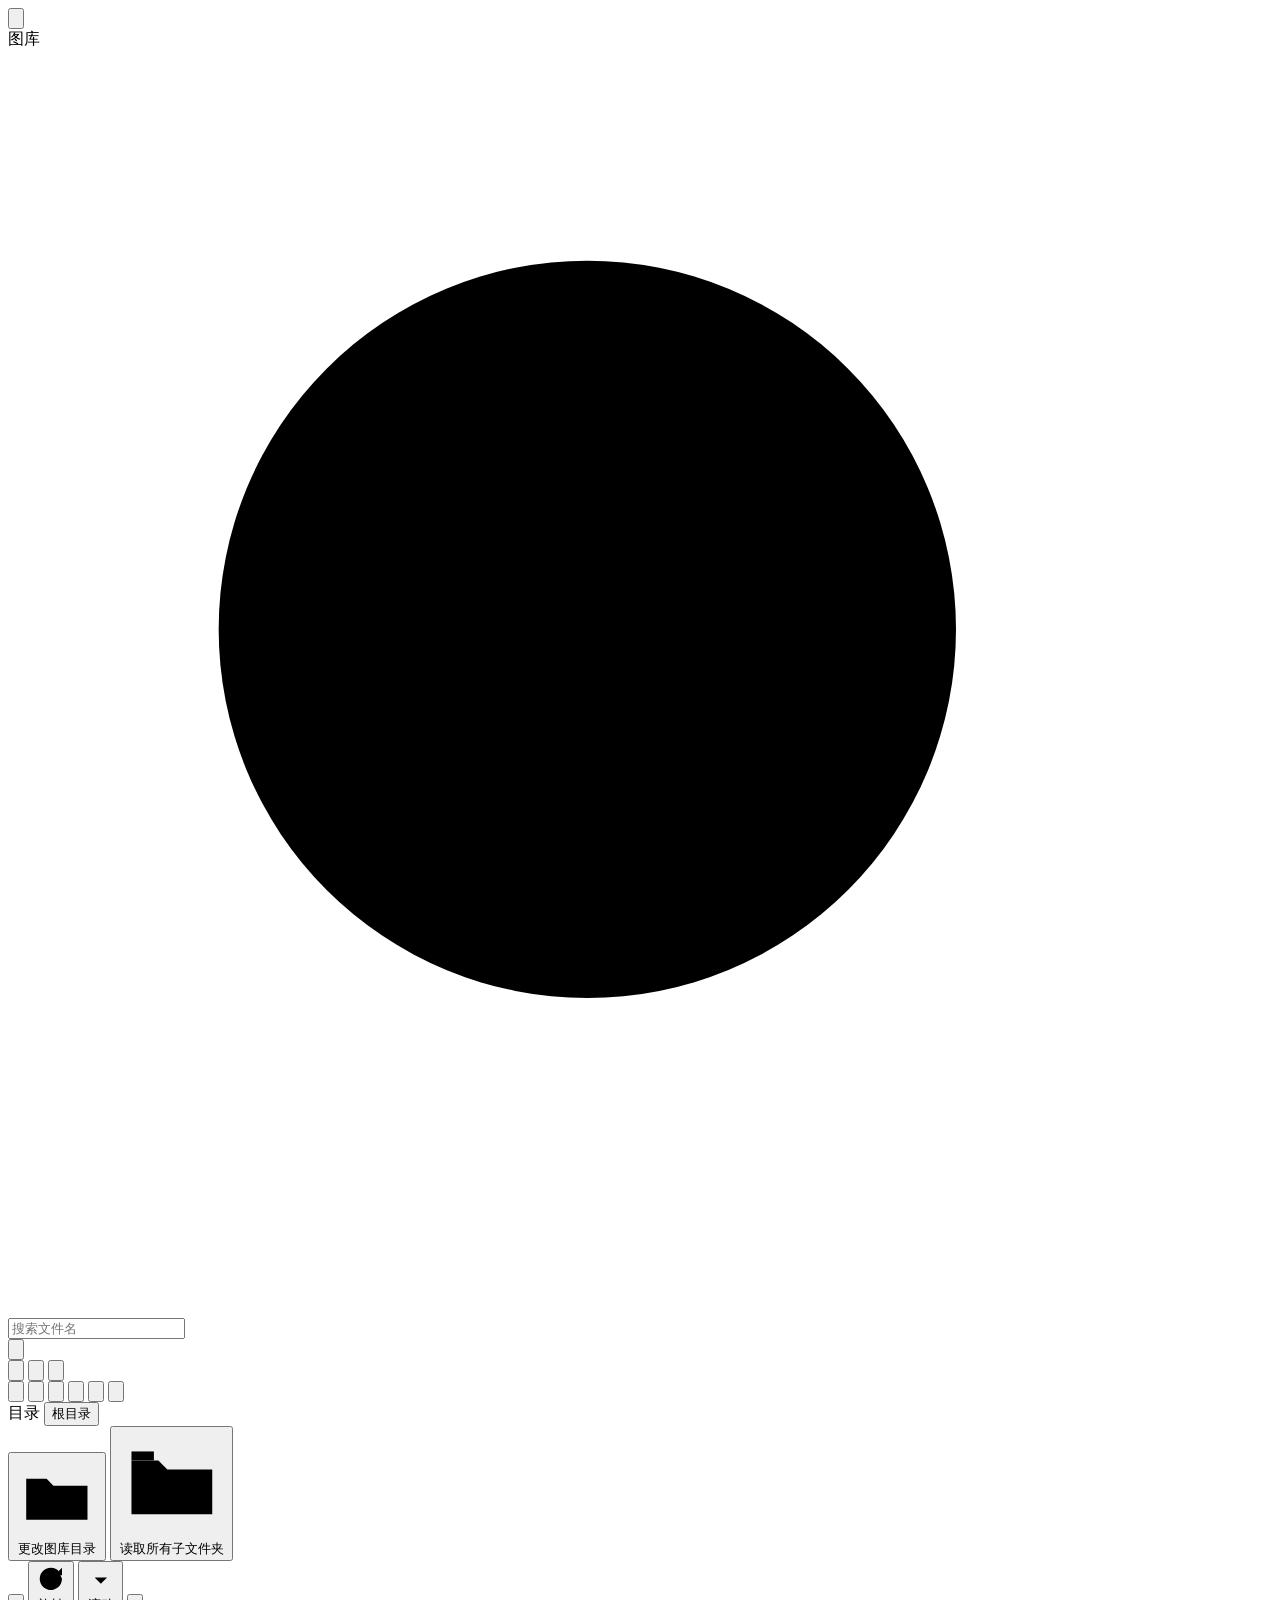
==== public/index.html @ 99fdb9b0 "本地图库 v1.1：修复多列模式失效等 18 处问题，灯箱新增全屏 - 多列模式 column-fill:auto -> balance（原来 6 列只剩一列） - 180 度旋转、保存的列数、按间隔" ====
<!DOCTYPE html>
<html lang="zh-CN" data-theme="light">
<head>
<meta charset="UTF-8">
<meta name="viewport" content="width=device-width, initial-scale=1, viewport-fit=cover, maximum-scale=5">
<meta name="theme-color" content="#ffffff">
<meta name="apple-mobile-web-app-capable" content="yes">
<title>图库</title>
<link rel="stylesheet" href="/style.css">
<link rel="icon" href="data:image/svg+xml,<svg xmlns='http://www.w3.org/2000/svg' viewBox='0 0 24 24' fill='none' stroke='%23111' stroke-width='1.8'><rect x='3' y='3' width='18' height='18' rx='2'/><circle cx='9' cy='9' r='1.6'/><path d='M21 15l-5-5L5 21'/></svg>">
</head>
<body>

<header id="topbar">
  <button id="btnMenu" class="ibtn" title="目录 (M)" aria-label="目录">
    <svg viewBox="0 0 24 24"><path d="M4 6h16M4 12h16M4 18h16"/></svg>
  </button>

  <div id="titleWrap">
    <span id="docTitle">图库</span>
    <span id="docMeta"></span>
  </div>

  <div class="tb-spacer"></div>

  <div id="searchBox" class="searchbox">
    <svg viewBox="0 0 24 24" class="sch-ico"><circle cx="11" cy="11" r="7"/><path d="M20 20l-3.5-3.5"/></svg>
    <input id="q" type="search" placeholder="搜索文件名" autocomplete="off" spellcheck="false">
  </div>

  <div class="tb-tools">
    <button id="btnSearch" class="ibtn m-only" title="搜索">
      <svg viewBox="0 0 24 24"><circle cx="11" cy="11" r="7"/><path d="M20 20l-3.5-3.5"/></svg>
    </button>

    <div class="seg">
      <button id="btnGrid" class="ibtn on" title="网格 (1)">
        <svg viewBox="0 0 24 24"><rect x="3" y="3" width="7" height="7" rx="1"/><rect x="14" y="3" width="7" height="7" rx="1"/><rect x="3" y="14" width="7" height="7" rx="1"/><rect x="14" y="14" width="7" height="7" rx="1"/></svg>
      </button>
      <button id="btnTwo" class="ibtn" title="多列 (3)｜长按调列数与图片大小">
        <svg viewBox="0 0 24 24"><rect x="3" y="3" width="8" height="18" rx="1"/><rect x="13" y="3" width="8" height="18" rx="1"/></svg>
      </button>
      <button id="btnSingle" class="ibtn" title="单列 (2)">
        <svg viewBox="0 0 24 24"><rect x="4" y="3" width="16" height="7" rx="1"/><rect x="4" y="14" width="16" height="7" rx="1"/></svg>
      </button>
    </div>

    <button id="btnRot" class="ibtn m-hide" title="旋转 90° (R)">
      <svg viewBox="0 0 24 24"><path d="M21 12a9 9 0 1 1-3.2-6.9"/><path d="M21 3v6h-6"/></svg>
    </button>

    <button id="btnAuto" class="ibtn m-hide" title="自动滚动 (空格)">
      <svg viewBox="0 0 24 24"><path d="M12 4v12"/><path d="M7 11l5 5 5-5"/><path d="M5 20h14"/></svg>
    </button>

    <button id="btnSlideshow" class="ibtn m-hide" title="幻灯片">
      <svg viewBox="0 0 24 24"><rect x="3" y="5" width="18" height="14" rx="2"/><path d="M10 9.5l5 2.5-5 2.5z"/></svg>
    </button>

    <button id="btnFullscreen" class="ibtn m-only" title="全屏">
      <svg viewBox="0 0 24 24"><path d="M4 9V4h5"/><path d="M20 9V4h-5"/><path d="M4 15v5h5"/><path d="M20 15v5h-5"/></svg>
    </button>

    <button id="btnSettings" class="ibtn" title="设置">
      <svg viewBox="0 0 24 24"><circle cx="12" cy="12" r="3.1"/><path d="M19.4 15a1.65 1.65 0 0 0 .33 1.82l.06.06a2 2 0 1 1-2.83 2.83l-.06-.06a1.65 1.65 0 0 0-1.82-.33 1.65 1.65 0 0 0-1 1.51V21a2 2 0 0 1-4 0v-.09A1.65 1.65 0 0 0 9 19.4a1.65 1.65 0 0 0-1.82.33l-.06.06a2 2 0 1 1-2.83-2.83l.06-.06a1.65 1.65 0 0 0 .33-1.82 1.65 1.65 0 0 0-1.51-1H3a2 2 0 0 1 0-4h.09A1.65 1.65 0 0 0 4.6 9a1.65 1.65 0 0 0-.33-1.82l-.06-.06a2 2 0 1 1 2.83-2.83l.06.06a1.65 1.65 0 0 0 1.82.33H9a1.65 1.65 0 0 0 1-1.51V3a2 2 0 0 1 4 0v.09a1.65 1.65 0 0 0 1 1.51 1.65 1.65 0 0 0 1.82-.33l.06-.06a2 2 0 1 1 2.83 2.83l-.06.06a1.65 1.65 0 0 0-.33 1.82V9a1.65 1.65 0 0 0 1.51 1H21a2 2 0 0 1 0 4h-.09a1.65 1.65 0 0 0-1.51 1z"/></svg>
    </button>

    <button id="btnTheme" class="ibtn" title="深色 / 浅色">
      <svg viewBox="0 0 24 24"><circle cx="12" cy="12" r="8.5"/><path d="M12 3.5a8.5 8.5 0 0 0 0 17z" fill="currentColor" stroke="none"/></svg>
    </button>
  </div>
</header>

<aside id="sidebar">
  <div class="side-head">
    <span class="side-title">目录</span>
    <button id="btnRoot" class="txtbtn">根目录</button>
  </div>
  <div id="tree" class="tree"></div>
  <div class="side-foot">
    <button id="btnRootPick" class="txtbtn wide">
      <svg viewBox="0 0 24 24"><path d="M3 7h6l2 2h10v10H3z"/><path d="M15 12v5M12.5 14.5h5"/></svg>
      <span>更改图库目录</span>
    </button>
    <button id="btnRecursive" class="txtbtn wide">
      <svg viewBox="0 0 24 24"><path d="M3 7h6l2 2h10v10H3z"/><path d="M3 7V5h5v2"/></svg>
      <span>读取所有子文件夹</span>
    </button>
  </div>
</aside>
<div id="scrim" class="scrim"></div>

<main id="main">
  <div id="gallery" class="gallery"></div>
  <div id="empty" class="empty" hidden></div>
</main>

<nav id="mobileBar">
  <button id="mPrev" class="mb" title="上一屏">
    <svg viewBox="0 0 24 24"><path d="M15 5l-7 7 7 7"/></svg>
  </button>
  <button id="mRot" class="mb">
    <svg viewBox="0 0 24 24"><path d="M21 12a9 9 0 1 1-3.2-6.9"/><path d="M21 3v6h-6"/></svg>
    <span>旋转</span>
  </button>
  <button id="mAuto" class="mb">
    <svg viewBox="0 0 24 24"><path d="M12 4v12"/><path d="M7 11l5 5 5-5"/><path d="M5 20h14"/></svg>
    <span>滚动</span>
  </button>
  <button id="mNext" class="mb" title="下一屏">
    <svg viewBox="0 0 24 24"><path d="M9 5l7 7-7 7"/></svg>
  </button>
</nav>

<div id="lightbox" class="lightbox" hidden>
  <div class="lb-top">
    <span id="lbCount" class="mono"></span>
    <span id="lbName" class="lb-name"></span>
    <div class="tb-spacer"></div>
    <button id="lbRot" class="ibtn" title="旋转 (R)"><svg viewBox="0 0 24 24"><path d="M21 12a9 9 0 1 1-3.2-6.9"/><path d="M21 3v6h-6"/></svg></button>
    <button id="lbZoomOut" class="ibtn" title="缩小"><svg viewBox="0 0 24 24"><path d="M5 12h14"/></svg></button>
    <button id="lbZoomIn" class="ibtn" title="放大"><svg viewBox="0 0 24 24"><path d="M5 12h14"/><path d="M12 5v14"/></svg></button>
    <button id="lbPlay" class="ibtn" title="幻灯片 (空格)"><svg viewBox="0 0 24 24"><path d="M8 5l11 7-11 7z"/></svg></button>
    <button id="lbFull" class="ibtn" title="全屏 (F)"><svg viewBox="0 0 24 24"><path d="M4 9V4h5"/><path d="M20 9V4h-5"/><path d="M4 15v5h5"/><path d="M20 15v5h-5"/></svg></button>
    <button id="lbClose" class="ibtn" title="关闭 (Esc)"><svg viewBox="0 0 24 24"><path d="M6 6l12 12M18 6L6 18"/></svg></button>
  </div>
  <div class="lb-stage" id="lbStage">
    <img id="lbImg" alt="" draggable="false">
  </div>
  <button id="lbPrev" class="lb-nav prev"><svg viewBox="0 0 24 24"><path d="M15 5l-7 7 7 7"/></svg></button>
  <button id="lbNext" class="lb-nav next"><svg viewBox="0 0 24 24"><path d="M9 5l7 7-7 7"/></svg></button>
  <div class="lb-progress"><i id="lbBar"></i></div>
</div>

<aside id="settings" class="drawer" hidden>
  <div class="drawer-head">
    <span>设置</span>
    <button id="btnCloseSettings" class="ibtn"><svg viewBox="0 0 24 24"><path d="M6 6l12 12M18 6L6 18"/></svg></button>
  </div>

  <div class="drawer-body">
    <div class="grp">
      <div class="grp-t">图库目录</div>
      <div id="setRoot" class="path-box">（未设置）</div>
      <button id="btnChangeRoot" class="btn">更改图库目录</button>
      <div class="hint">选完立即生效并写入 config.json。手机端也能改电脑上的路径。</div>
    </div>

    <div class="grp">
      <div class="grp-t">图片填充（网格模式）</div>
      <div class="seg-row" id="fitRow">
        <button class="segb" data-fit="auto">原图比例</button>
        <button class="segb" data-fit="cover">裁剪填满</button>
        <button class="segb" data-fit="contain">完整显示</button>
        <button class="segb" data-fit="fill">拉伸铺满</button>
      </div>
      <div class="hint">单列模式始终按原图比例，不裁剪、不拉伸。四个选项只影响网格。</div>
    </div>

    <div class="grp">
      <div class="grp-t">图片序号</div>
      <div class="seg-row" id="indexRow">
        <button class="segb" data-index="0">不显示</button>
        <button class="segb" data-index="1">显示序号</button>
      </div>
      <div class="hint">开启后每张图左上角显示它在当前列表里的位置。</div>
    </div>

    <div class="grp">
      <div class="grp-t">默认视图</div>
      <div class="seg-row" id="viewRow">
        <button class="segb" data-view="grid">网格</button>
        <button class="segb" data-view="two">双列</button>
        <button class="segb" data-view="single">单列</button>
      </div>
    </div>

    <div class="grp">
      <div class="grp-t">列数 <b id="vCols" class="mono"></b></div>
      <input id="setCols" class="rng" type="range" min="1" max="8" step="1">
    </div>

    <div class="grp">
      <div class="grp-t">图片间距 <b id="vGap" class="mono"></b></div>
      <input id="setGap" class="rng" type="range" min="0" max="24" step="1">
    </div>

    <div class="grp">
      <div class="grp-t">双列图片大小 <b id="vTwoH" class="mono"></b></div>
      <input id="setTwoH" class="rng" type="range" min="60" max="150" step="5">
      <div class="hint">100% = 正好填满一列；小于 100% 图片变小、四周留白；大于 100% 放大看细节（会裁掉边缘）。也支持长按顶栏 ▥ 直接调。</div>
    </div>

    <div class="grp">
      <div class="grp-t">自动滚动方式</div>
      <div class="seg-row" id="autoModeRow">
        <button class="segb" data-mode="scroll">连续滚动</button>
        <button class="segb" data-mode="step">按间隔跳</button>
      </div>
      <div class="hint">连续滚动 = 一直匀速下滑；按间隔跳 = 每隔 N 秒往下翻一屏。</div>
      <button id="btnAutoInDrawer" class="btn" style="margin-top:8px;">开始自动滚动</button>
    </div>

    <div class="grp">
      <div class="grp-t">滚动速度 <b id="vSpeed" class="mono"></b></div>
      <input id="setSpeed" class="rng" type="range" min="10" max="400" step="5">
      <div class="hint">仅「连续滚动」时生效。</div>
    </div>

    <div class="grp">
      <div class="grp-t">滚动间隔 <b id="vStep" class="mono"></b></div>
      <input id="setStep" class="rng" type="range" min="1" max="60" step="1">
      <div class="hint">仅「按间隔跳」时生效。</div>
    </div>

    <div class="grp">
      <div class="grp-t">幻灯片间隔 <b id="vSlide" class="mono"></b></div>
      <input id="setSlide" class="rng" type="range" min="1" max="30" step="1">
    </div>

    <div class="grp">
      <div class="grp-t">播完一整册后</div>
      <div class="seg-row" id="playModeRow">
        <button class="segb" data-play="loop">循环本册</button>
        <button class="segb" data-play="next">跳下一册</button>
      </div>
      <div class="hint">只影响幻灯片播放；手动翻页始终在本册内循环。</div>
    </div>

    <div class="grp">
      <div class="grp-t">主题</div>
      <div class="seg-row" id="themeRow">
        <button class="segb" data-theme="light">浅色</button>
        <button class="segb" data-theme="dark">深色</button>
      </div>
    </div>

    <div class="grp">
      <div class="grp-t">配置文件</div>
      <div id="setCfgPath" class="path-box small"></div>
    </div>
  </div>

  <div class="drawer-foot">
    <div id="saveState" class="save-state"></div>
    <button id="btnSaveSettings" class="btn primary">立即保存</button>
  </div>
</aside>
<div id="drawerScrim" class="scrim"></div>

<div id="picker" class="modal" hidden>
  <div class="modal-box">
    <div class="modal-head">
      <span>选择图库目录</span>
      <button id="pickerCancel" class="ibtn"><svg viewBox="0 0 24 24"><path d="M6 6l12 12M18 6L6 18"/></svg></button>
    </div>

    <div class="picker-path">
      <input id="pickerPath" type="text" placeholder="可直接粘贴完整路径，例如 D:\图片" spellcheck="false">
      <button id="pickerGo" class="btn small">前往</button>
    </div>

    <div id="pickerQuick" class="picker-quick"></div>
    <div id="pickerList" class="picker-list"></div>

    <div class="modal-foot">
      <button id="pickerUp" class="btn ghost">上一级</button>
      <span id="pickerSel" class="pick-sel"></span>
      <div class="tb-spacer"></div>
      <button id="pickerUse" class="btn primary">使用此文件夹</button>
    </div>
  </div>
</div>

<div id="speedPop" class="pop" hidden>
  <div class="pop-row">
    <span class="pop-l">速度</span>
    <input id="popSpeed" class="rng" type="range" min="10" max="400" step="5">
    <b id="popSpeedV" class="mono"></b>
  </div>
  <div class="pop-row">
    <span class="pop-l">间隔</span>
    <input id="popStep" class="rng" type="range" min="1" max="60" step="1">
    <b id="popStepV" class="mono"></b>
  </div>
  <div class="pop-row">
    <span class="pop-l">幻灯</span>
    <input id="popSlide" class="rng" type="range" min="1" max="30" step="1">
    <b id="popSlideV" class="mono"></b>
  </div>
  <div class="pop-row" id="popColsRow">
    <span class="pop-l">列数</span>
    <div class="pop-seg" id="popColsSeg">
      <button class="pseg" data-c="2">2</button>
      <button class="pseg" data-c="3">3</button>
      <button class="pseg" data-c="4">4</button>
      <button class="pseg" data-c="5">5</button>
      <button class="pseg" data-c="6">6</button>
    </div>
  </div>
  <div class="pop-row" id="popTwoRow">
    <span class="pop-l">双列</span>
    <input id="popTwoH" class="rng" type="range" min="60" max="150" step="5">
    <b id="popTwoHV" class="mono"></b>
  </div>
  <div class="pop-mode" id="popMode"></div>
  <div class="pop-hint">长按滚动键随时调；点别处收起</div>
</div>

<div id="toast" class="toast"></div>

<script src="/app.js"></script>
</body>
</html>
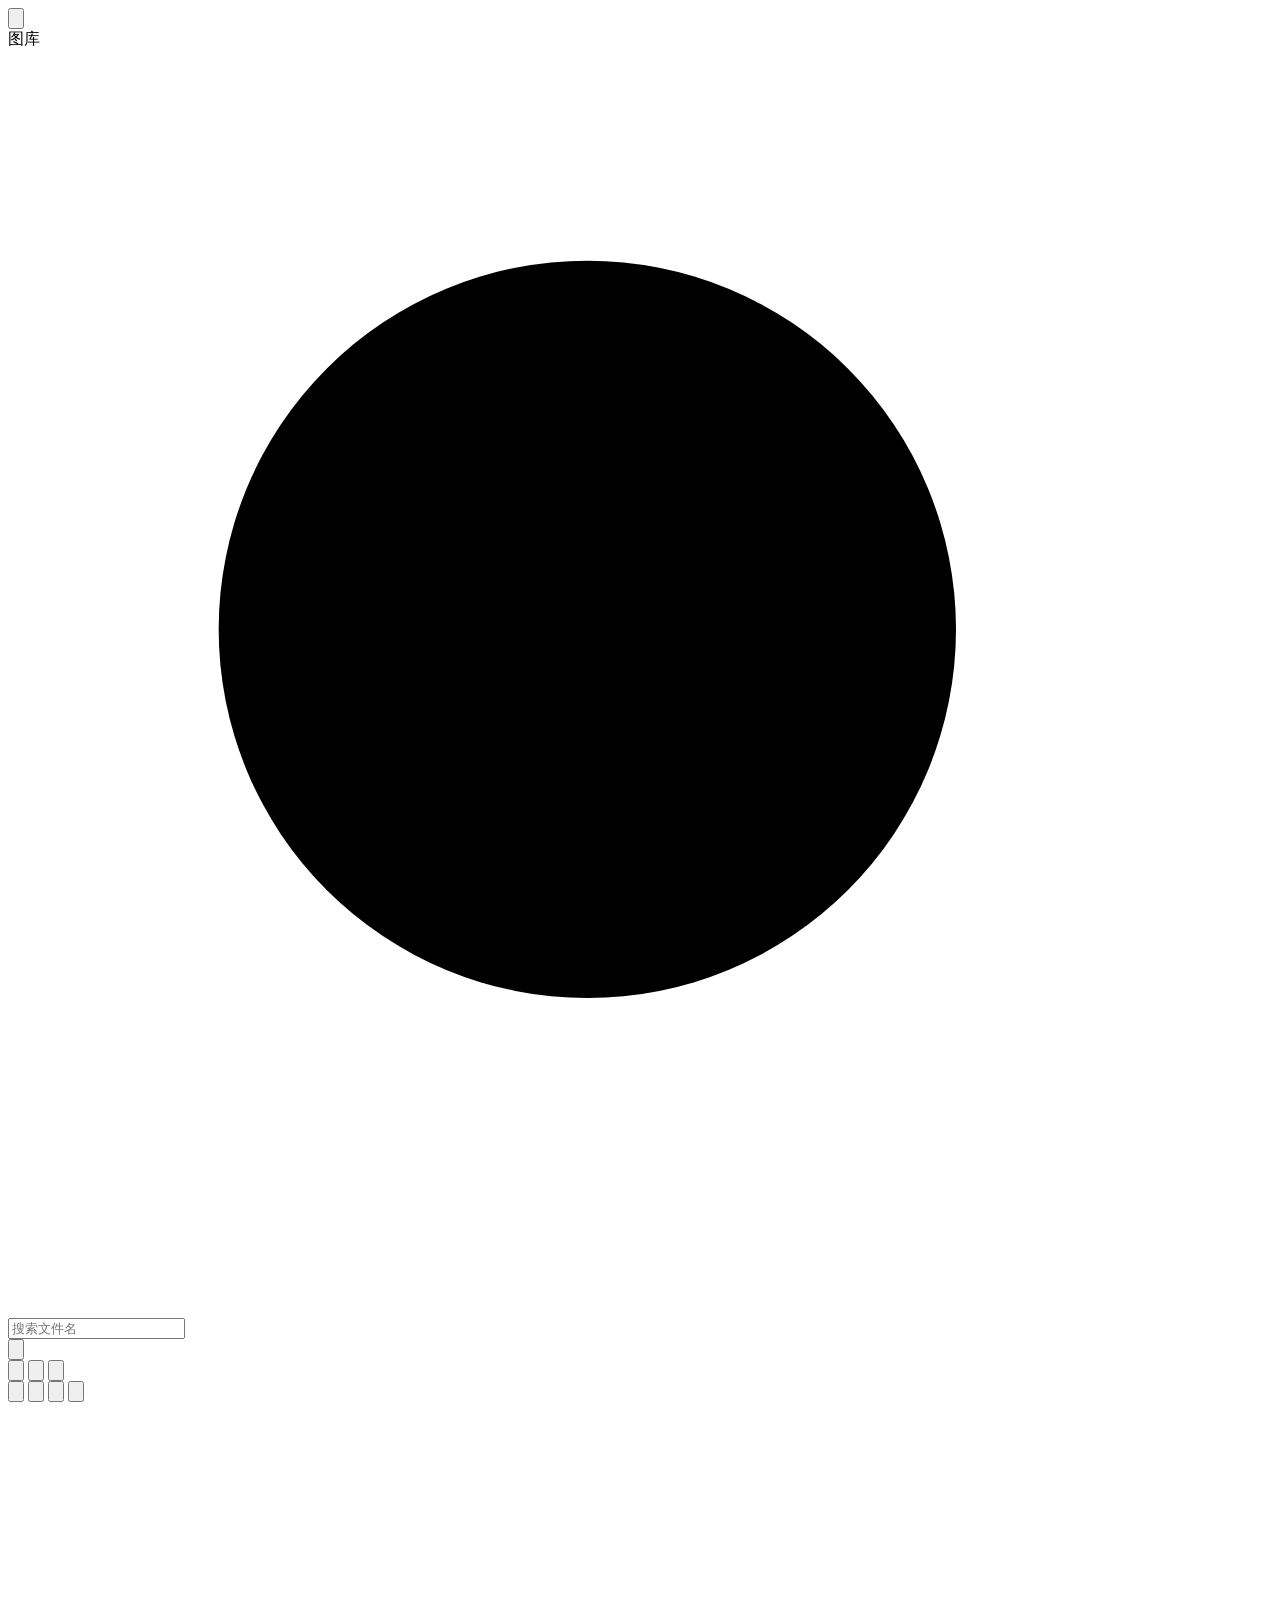
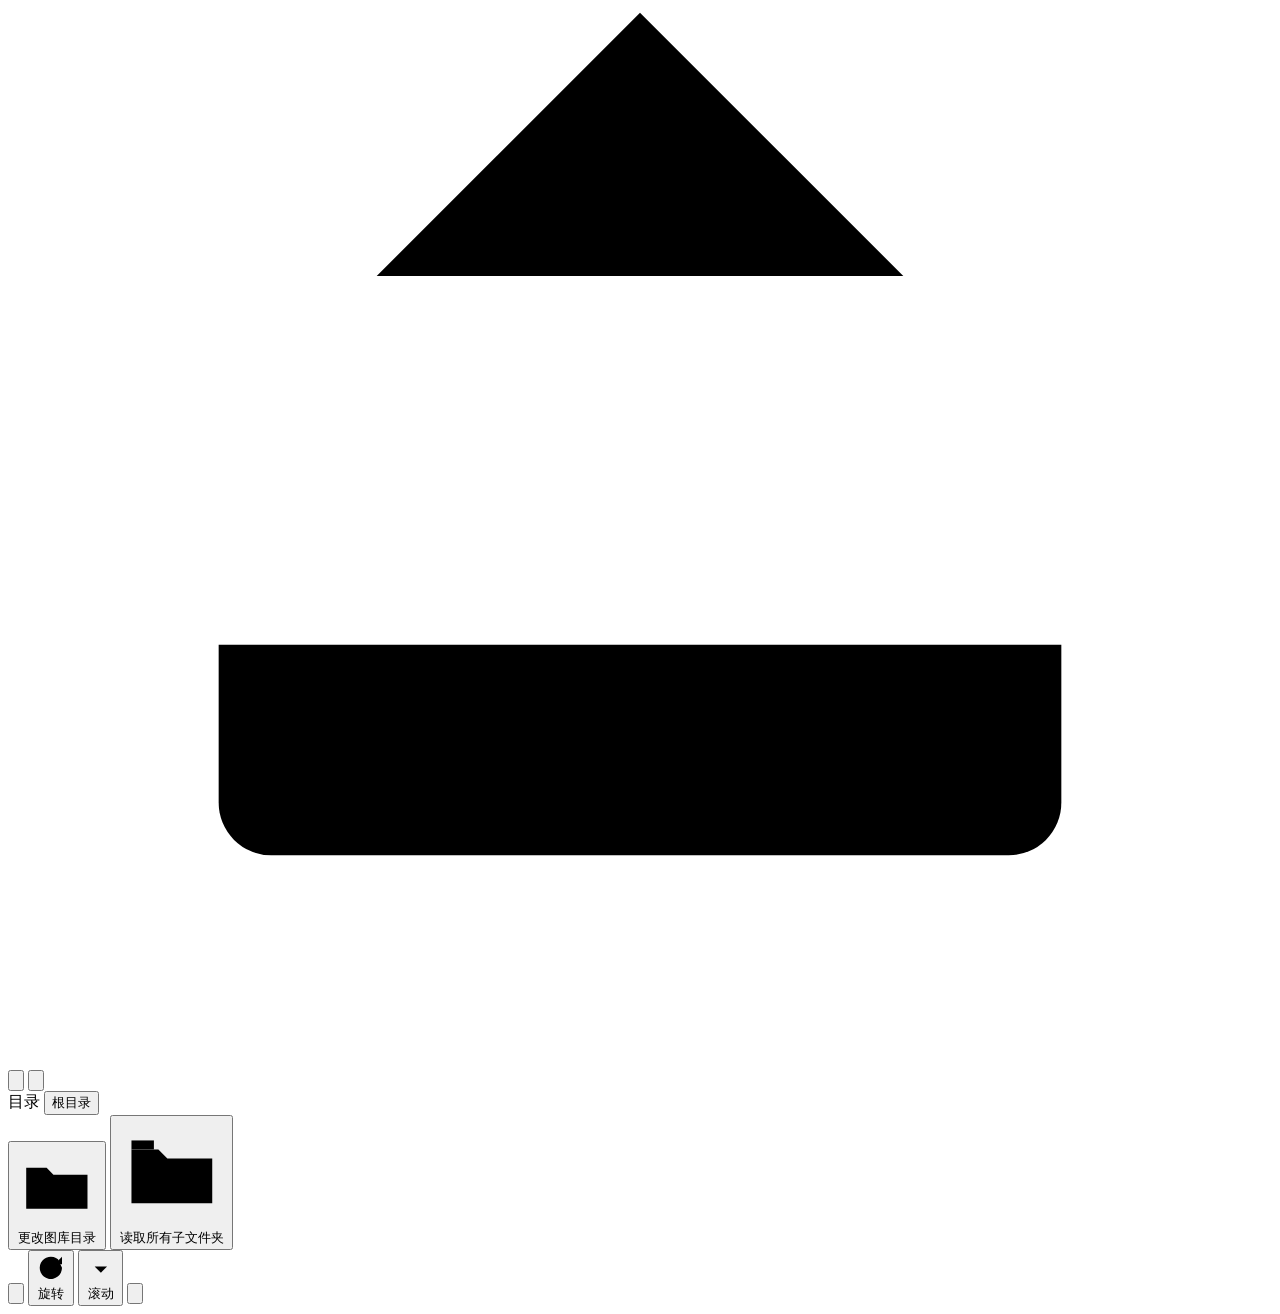
==== commit 3994f7ea: "v1.2：局域网中转站 + README 重写 中转站（public/drop.html + server.js 新增 7 个接口） - 拖文件进网页即上传，同一 WiFi 的设备打开 /drop 就" ====
--- a/public/index.html
+++ b/public/index.html
@@ -61,6 +61,10 @@
       <svg viewBox="0 0 24 24"><path d="M4 9V4h5"/><path d="M20 9V4h-5"/><path d="M4 15v5h5"/><path d="M20 15v5h-5"/></svg>
     </button>
 
+    <a id="btnDrop" class="ibtn" href="/drop" title="中转站：拖文件进来，同一 WiFi 的手机打开地址就能下">
+      <svg viewBox="0 0 24 24"><path d="M12 16V4"/><path d="M7 9l5-5 5 5"/><path d="M4 16v3a1 1 0 0 0 1 1h14a1 1 0 0 0 1-1v-3"/></svg>
+    </a>
+
     <button id="btnSettings" class="ibtn" title="设置">
       <svg viewBox="0 0 24 24"><circle cx="12" cy="12" r="3.1"/><path d="M19.4 15a1.65 1.65 0 0 0 .33 1.82l.06.06a2 2 0 1 1-2.83 2.83l-.06-.06a1.65 1.65 0 0 0-1.82-.33 1.65 1.65 0 0 0-1 1.51V21a2 2 0 0 1-4 0v-.09A1.65 1.65 0 0 0 9 19.4a1.65 1.65 0 0 0-1.82.33l-.06.06a2 2 0 1 1-2.83-2.83l.06-.06a1.65 1.65 0 0 0 .33-1.82 1.65 1.65 0 0 0-1.51-1H3a2 2 0 0 1 0-4h.09A1.65 1.65 0 0 0 4.6 9a1.65 1.65 0 0 0-.33-1.82l-.06-.06a2 2 0 1 1 2.83-2.83l.06.06a1.65 1.65 0 0 0 1.82.33H9a1.65 1.65 0 0 0 1-1.51V3a2 2 0 0 1 4 0v.09a1.65 1.65 0 0 0 1 1.51 1.65 1.65 0 0 0 1.82-.33l.06-.06a2 2 0 1 1 2.83 2.83l-.06.06a1.65 1.65 0 0 0-.33 1.82V9a1.65 1.65 0 0 0 1.51 1H21a2 2 0 0 1 0 4h-.09a1.65 1.65 0 0 0-1.51 1z"/></svg>
     </button>
